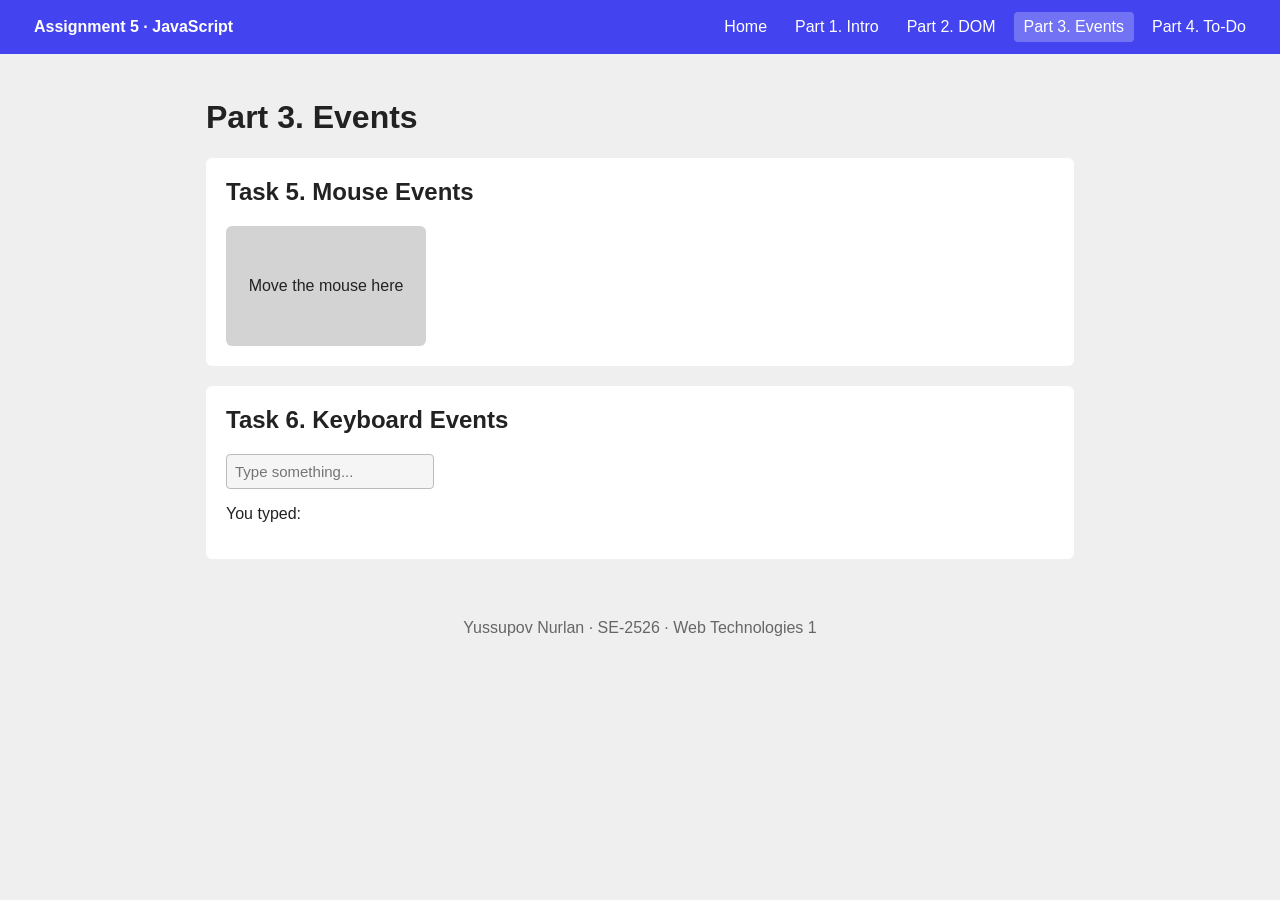
==== part3.html @ e1144cc9 "Part 3: mouse and keyboard events (Task 5-6)" ====
<!DOCTYPE html>
<html lang="en">
<head>
  <meta charset="UTF-8">
  <meta name="viewport" content="width=device-width, initial-scale=1.0">
  <title>Part 3 · Events</title>
  <link rel="stylesheet" href="css/style.css">
</head>
<body>
  <nav class="navbar">
    <a class="brand" href="index.html">Assignment 5 · JavaScript</a>
    <a href="index.html">Home</a>
    <a href="part1.html">Part 1. Intro</a>
    <a href="part2.html">Part 2. DOM</a>
    <a href="part3.html" class="active">Part 3. Events</a>
    <a href="part4.html">Part 4. To-Do</a>
  </nav>

  <main>
    <h1>Part 3. Events</h1>

    <div class="task">
      <h2>Task 5. Mouse Events</h2>
      <div id="hoverBox">Move the mouse here</div>
    </div>

    <div class="task">
      <h2>Task 6. Keyboard Events</h2>
      <input type="text" id="typeInput" placeholder="Type something...">
      <p>You typed: <span id="typeOutput"></span></p>
    </div>

  </main>

  <footer>Yussupov Nurlan · SE-2526 · Web Technologies 1</footer>

  <script src="js/part3.js"></script>
</body>
</html>
---- css/style.css ----
/* ===== Shared styles for all pages ===== */
* {
  box-sizing: border-box;
}

body {
  margin: 0;
  font-family: Arial, Helvetica, sans-serif;
  background-color: #efefef;
  color: #222;
}

/* ===== Navbar ===== */
.navbar {
  display: flex;
  flex-wrap: wrap;
  align-items: center;
  gap: 8px;
  padding: 12px 24px;
  background-color: #4343f0;
}

.navbar .brand {
  margin-right: auto;
  color: #fff;
  font-weight: bold;
  text-decoration: none;
}

.navbar a {
  color: #fff;
  text-decoration: none;
  padding: 6px 10px;
  border-radius: 4px;
}

.navbar a:hover,
.navbar a.active {
  background-color: rgba(255, 255, 255, 0.25);
}

/* ===== Page layout ===== */
main {
  max-width: 900px;
  margin: 0 auto;
  padding: 24px 16px;
}

.task {
  background-color: #fff;
  padding: 20px;
  margin-bottom: 20px;
  border-radius: 6px;
}

.task h2 {
  margin-top: 0;
}

.hint {
  color: #666;
  font-size: 14px;
}

button {
  padding: 8px 16px;
  margin: 4px 4px 4px 0;
  border: none;
  border-radius: 4px;
  background-color: #4343f0;
  color: #fff;
  font-size: 15px;
  cursor: pointer;
}

button:hover {
  background-color: #2f2fc4;
}

input,
textarea {
  padding: 8px;
  border: 1px solid #bbb;
  border-radius: 4px;
  background-color: #f5f5f5;
  font-size: 15px;
}

footer {
  text-align: center;
  color: #666;
  padding: 16px;
}

/* ===== Part 2. DOM Manipulation ===== */
#styleBox {
  padding: 30px;
  background-color: #e0e0e0;
  border-radius: 6px;
  font-size: 16px;
  margin-bottom: 10px;
}

/* ===== Part 3. Events ===== */
#hoverBox {
  width: 200px;
  height: 120px;
  background-color: lightgray;
  display: flex;
  align-items: center;
  justify-content: center;
  border-radius: 6px;
}
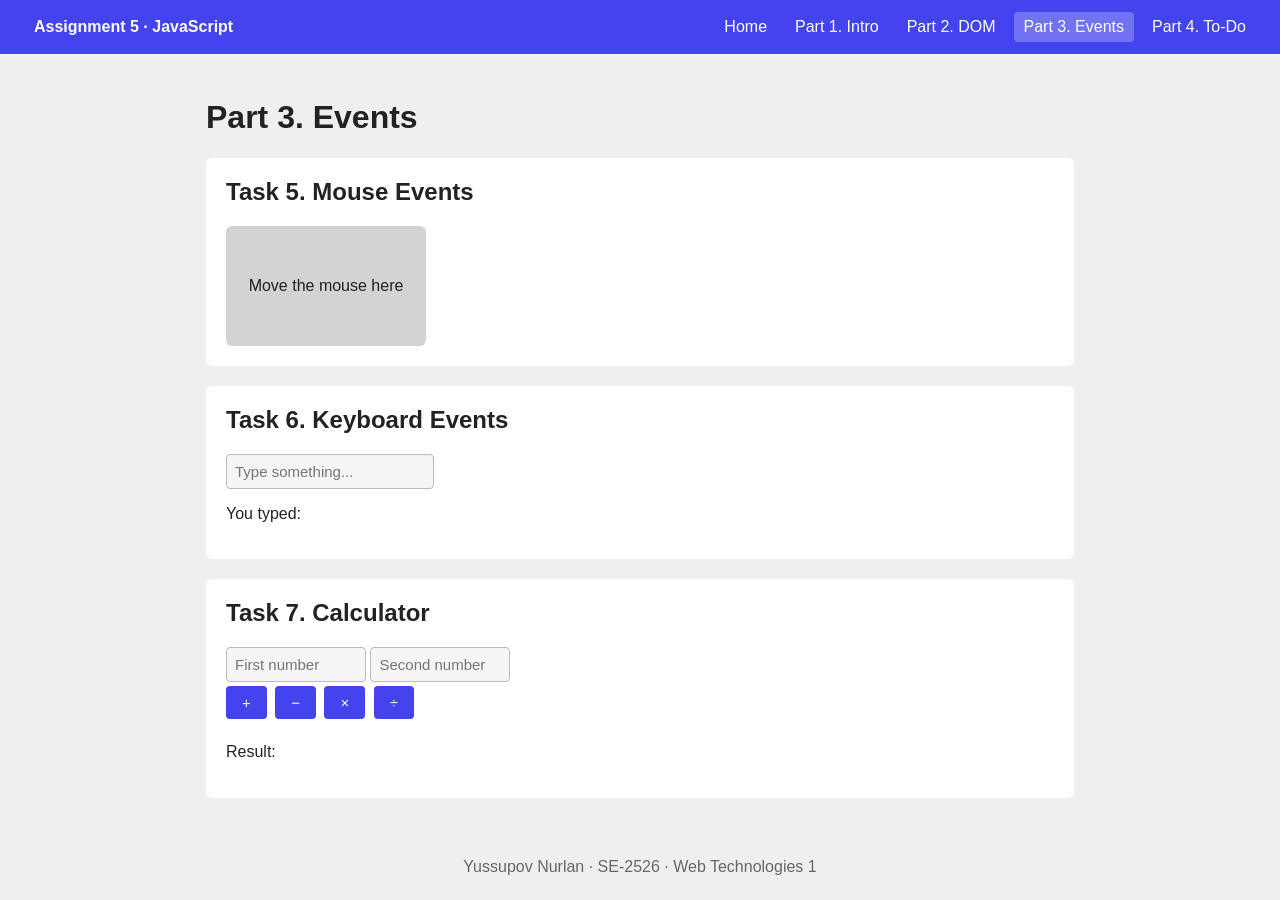
==== commit 732a8c3b: "Part 3: basic calculator (Task 7)" ====
--- a/part3.html
+++ b/part3.html
@@ -30,6 +30,18 @@
       <p>You typed: <span id="typeOutput"></span></p>
     </div>
 
+    <div class="task calc">
+      <h2>Task 7. Calculator</h2>
+      <input type="number" id="num1" placeholder="First number">
+      <input type="number" id="num2" placeholder="Second number">
+      <div>
+        <button id="addBtn">+</button>
+        <button id="subBtn">−</button>
+        <button id="mulBtn">×</button>
+        <button id="divBtn">÷</button>
+      </div>
+      <p>Result: <span id="result"></span></p>
+    </div>
   </main>
 
   <footer>Yussupov Nurlan · SE-2526 · Web Technologies 1</footer>
--- a/css/style.css
+++ b/css/style.css
@@ -111,3 +111,12 @@
   justify-content: center;
   border-radius: 6px;
 }
+
+.calc input {
+  width: 140px;
+}
+
+#result {
+  font-size: 20px;
+  font-weight: bold;
+}
